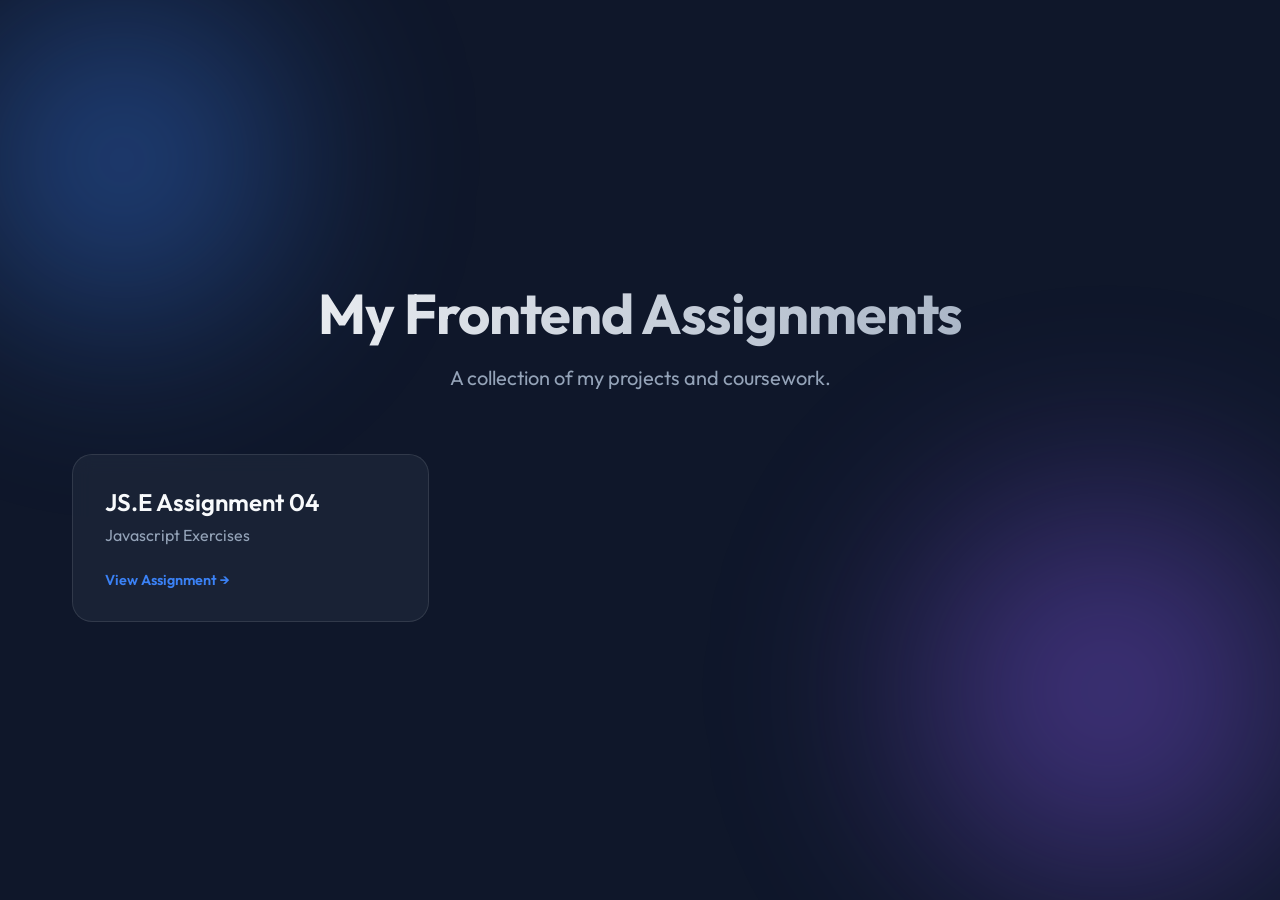
==== index.html @ 0d16a14b "done" ====
<!DOCTYPE html>
<html lang="en">
<head>
    <meta charset="UTF-8">
    <meta name="viewport" content="width=device-width, initial-scale=1.0">
    <meta name="description" content="Dashboard for Frontend Assignments">
    <title>Frontend Assignments Dashboard</title>
    <link rel="stylesheet" href="index.css">
    <link href="https://fonts.googleapis.com/css2?family=Outfit:wght@300;400;600;700&display=swap" rel="stylesheet">
</head>
<body>
    <div class="background-elements">
        <div class="blob blob-1"></div>
        <div class="blob blob-2"></div>
    </div>

    <main class="container">
        <header>
            <h1>My Frontend Assignments</h1>
            <p>A collection of my projects and coursework.</p>
        </header>

        <section class="assignments-grid">
            <!-- Assignment Card -->
            <a href="JS.E_Assignment04/index.html" class="card">
                <div class="card-content">
                    <h2>JS.E Assignment 04</h2>
                    <p>Javascript Exercises</p>
                    <span class="view-btn">View Assignment &rarr;</span>
                </div>
            </a>
            
            <!-- You can add more cards here as you get more assignments -->
            <!-- <a href="#" class="card empty">
                <div class="card-content">
                    <h2>Coming Soon</h2>
                    <p>More assignments will be added here</p>
                </div>
            </a> -->
        </section>
    </main>
</body>
</html>
---- index.css ----
:root {
    --bg-color: #0f172a;
    --text-primary: #f8fafc;
    --text-secondary: #94a3b8;
    --card-bg: rgba(30, 41, 59, 0.7);
    --card-border: rgba(255, 255, 255, 0.1);
    --primary-glow: #3b82f6;
    --secondary-glow: #8b5cf6;
}

* {
    margin: 0;
    padding: 0;
    box-sizing: border-box;
}

body {
    font-family: 'Outfit', sans-serif;
    background-color: var(--bg-color);
    color: var(--text-primary);
    min-height: 100vh;
    display: flex;
    justify-content: center;
    align-items: center;
    overflow-x: hidden;
    position: relative;
}

.background-elements {
    position: fixed;
    top: 0;
    left: 0;
    width: 100vw;
    height: 100vh;
    z-index: -1;
    overflow: hidden;
}

.blob {
    position: absolute;
    filter: blur(80px);
    opacity: 0.5;
    animation: float 10s ease-in-out infinite;
}

.blob-1 {
    top: -10%;
    left: -10%;
    width: 500px;
    height: 500px;
    background: radial-gradient(circle, var(--primary-glow) 0%, transparent 70%);
}

.blob-2 {
    bottom: -10%;
    right: -10%;
    width: 600px;
    height: 600px;
    background: radial-gradient(circle, var(--secondary-glow) 0%, transparent 70%);
    animation-delay: -5s;
}

@keyframes float {
    0%, 100% {
        transform: translateY(0) scale(1);
    }
    50% {
        transform: translateY(30px) scale(1.05);
    }
}

.container {
    width: 100%;
    max-width: 1200px;
    padding: 2rem;
    z-index: 1;
}

header {
    text-align: center;
    margin-bottom: 4rem;
}

header h1 {
    font-size: 3.5rem;
    font-weight: 700;
    margin-bottom: 1rem;
    background: linear-gradient(to right, #fff, #94a3b8);
    -webkit-background-clip: text;
    -webkit-text-fill-color: transparent;
    letter-spacing: -1px;
}

header p {
    font-size: 1.25rem;
    color: var(--text-secondary);
}

.assignments-grid {
    display: grid;
    grid-template-columns: repeat(auto-fill, minmax(300px, 1fr));
    gap: 2rem;
}

.card {
    background: var(--card-bg);
    border: 1px solid var(--card-border);
    border-radius: 20px;
    padding: 2rem;
    text-decoration: none;
    color: inherit;
    backdrop-filter: blur(10px);
    -webkit-backdrop-filter: blur(10px);
    transition: all 0.3s cubic-bezier(0.4, 0, 0.2, 1);
    position: relative;
    overflow: hidden;
    display: flex;
    flex-direction: column;
}

.card::before {
    content: "";
    position: absolute;
    top: 0;
    left: 0;
    width: 100%;
    height: 100%;
    background: linear-gradient(120deg, transparent, rgba(255,255,255,0.05), transparent);
    transform: translateX(-100%);
    transition: 0.6s;
}

.card:hover {
    transform: translateY(-5px);
    border-color: rgba(255, 255, 255, 0.2);
    box-shadow: 0 20px 40px rgba(0,0,0,0.4), 0 0 20px rgba(59, 130, 246, 0.2);
}

.card:hover::before {
    transform: translateX(100%);
}

.card h2 {
    font-size: 1.5rem;
    font-weight: 600;
    margin-bottom: 0.5rem;
}

.card p {
    color: var(--text-secondary);
    font-size: 1rem;
    margin-bottom: 1.5rem;
    flex-grow: 1;
}

.view-btn {
    display: inline-block;
    font-size: 0.9rem;
    font-weight: 600;
    color: var(--primary-glow);
    transition: 0.3s;
}

.card:hover .view-btn {
    transform: translateX(5px);
    color: #60a5fa;
}

.card.empty {
    border: 1px dashed var(--card-border);
    background: rgba(30, 41, 59, 0.3);
    align-items: center;
    justify-content: center;
    text-align: center;
}

.card.empty h2 {
    color: var(--text-secondary);
}

@media (max-width: 768px) {
    header h1 {
        font-size: 2.5rem;
    }
}
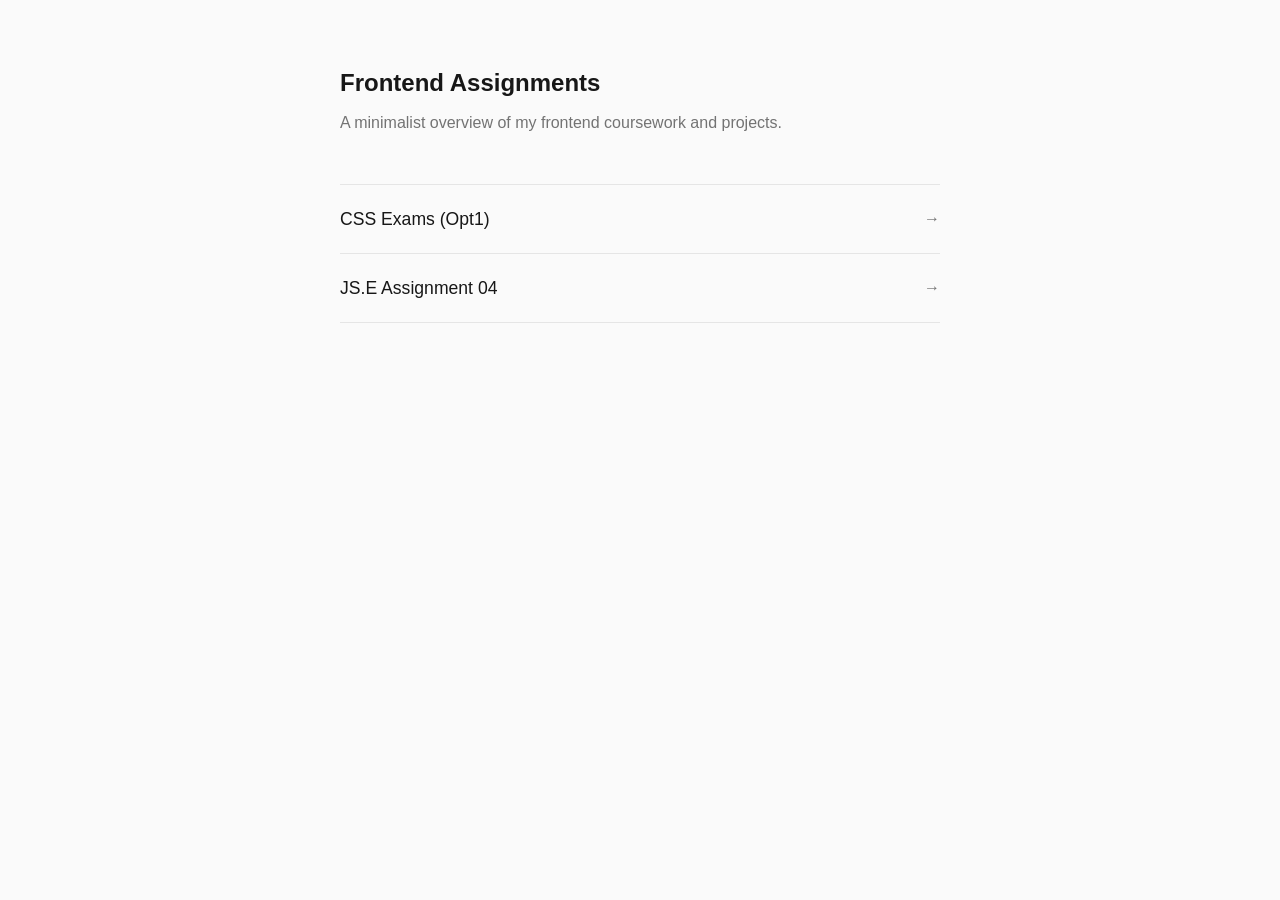
==== commit d849d36c: "added index root" ====
--- a/index.html
+++ b/index.html
@@ -3,41 +3,30 @@
 <head>
     <meta charset="UTF-8">
     <meta name="viewport" content="width=device-width, initial-scale=1.0">
-    <meta name="description" content="Dashboard for Frontend Assignments">
-    <title>Frontend Assignments Dashboard</title>
+    <title>Frontend Assignments</title>
     <link rel="stylesheet" href="index.css">
-    <link href="https://fonts.googleapis.com/css2?family=Outfit:wght@300;400;600;700&display=swap" rel="stylesheet">
 </head>
 <body>
-    <div class="background-elements">
-        <div class="blob blob-1"></div>
-        <div class="blob blob-2"></div>
-    </div>
-
     <main class="container">
         <header>
-            <h1>My Frontend Assignments</h1>
-            <p>A collection of my projects and coursework.</p>
+            <h1>Frontend Assignments</h1>
+            <p>A minimalist overview of my frontend coursework and projects.</p>
         </header>
 
-        <section class="assignments-grid">
-            <!-- Assignment Card -->
-            <a href="JS.E_Assignment04/index.html" class="card">
-                <div class="card-content">
-                    <h2>JS.E Assignment 04</h2>
-                    <p>Javascript Exercises</p>
-                    <span class="view-btn">View Assignment &rarr;</span>
-                </div>
-            </a>
-            
-            <!-- You can add more cards here as you get more assignments -->
-            <!-- <a href="#" class="card empty">
-                <div class="card-content">
-                    <h2>Coming Soon</h2>
-                    <p>More assignments will be added here</p>
-                </div>
-            </a> -->
-        </section>
+        <ul class="assignment-list">
+            <li>
+                <a href="CSS-E.Exams.Opt1/index.html" class="assignment-link">
+                    <span class="assignment-name">CSS Exams (Opt1)</span>
+                    <span class="arrow">&rarr;</span>
+                </a>
+            </li>
+            <li>
+                <a href="JS.E_Assignment04/index.html" class="assignment-link">
+                    <span class="assignment-name">JS.E Assignment 04</span>
+                    <span class="arrow">&rarr;</span>
+                </a>
+            </li>
+        </ul>
     </main>
 </body>
 </html>
--- a/index.css
+++ b/index.css
@@ -1,11 +1,19 @@
 :root {
-    --bg-color: #0f172a;
-    --text-primary: #f8fafc;
-    --text-secondary: #94a3b8;
-    --card-bg: rgba(30, 41, 59, 0.7);
-    --card-border: rgba(255, 255, 255, 0.1);
-    --primary-glow: #3b82f6;
-    --secondary-glow: #8b5cf6;
+    --bg-color: #fafafa;
+    --text-primary: #171717;
+    --text-secondary: #737373;
+    --border-color: #e5e5e5;
+    --hover-bg: #f5f5f5;
+}
+
+@media (prefers-color-scheme: dark) {
+    :root {
+        --bg-color: #121212;
+        --text-primary: #e5e5e5;
+        --text-secondary: #a3a3a3;
+        --border-color: #262626;
+        --hover-bg: #1f1f1f;
+    }
 }
 
 * {
@@ -15,171 +23,73 @@
 }
 
 body {
-    font-family: 'Outfit', sans-serif;
+    font-family: -apple-system, BlinkMacSystemFont, "Segoe UI", Roboto, Helvetica, Arial, sans-serif;
     background-color: var(--bg-color);
     color: var(--text-primary);
-    min-height: 100vh;
+    line-height: 1.6;
     display: flex;
     justify-content: center;
-    align-items: center;
-    overflow-x: hidden;
-    position: relative;
-}
-
-.background-elements {
-    position: fixed;
-    top: 0;
-    left: 0;
-    width: 100vw;
-    height: 100vh;
-    z-index: -1;
-    overflow: hidden;
-}
-
-.blob {
-    position: absolute;
-    filter: blur(80px);
-    opacity: 0.5;
-    animation: float 10s ease-in-out infinite;
-}
-
-.blob-1 {
-    top: -10%;
-    left: -10%;
-    width: 500px;
-    height: 500px;
-    background: radial-gradient(circle, var(--primary-glow) 0%, transparent 70%);
-}
-
-.blob-2 {
-    bottom: -10%;
-    right: -10%;
-    width: 600px;
-    height: 600px;
-    background: radial-gradient(circle, var(--secondary-glow) 0%, transparent 70%);
-    animation-delay: -5s;
-}
-
-@keyframes float {
-    0%, 100% {
-        transform: translateY(0) scale(1);
-    }
-    50% {
-        transform: translateY(30px) scale(1.05);
-    }
+    padding: 4rem 1rem;
+    min-height: 100vh;
 }
 
 .container {
     width: 100%;
-    max-width: 1200px;
-    padding: 2rem;
-    z-index: 1;
+    max-width: 600px;
 }
 
 header {
-    text-align: center;
-    margin-bottom: 4rem;
+    margin-bottom: 3rem;
 }
 
-header h1 {
-    font-size: 3.5rem;
-    font-weight: 700;
-    margin-bottom: 1rem;
-    background: linear-gradient(to right, #fff, #94a3b8);
-    -webkit-background-clip: text;
-    -webkit-text-fill-color: transparent;
-    letter-spacing: -1px;
-}
-
-header p {
-    font-size: 1.25rem;
-    color: var(--text-secondary);
-}
-
-.assignments-grid {
-    display: grid;
-    grid-template-columns: repeat(auto-fill, minmax(300px, 1fr));
-    gap: 2rem;
-}
-
-.card {
-    background: var(--card-bg);
-    border: 1px solid var(--card-border);
-    border-radius: 20px;
-    padding: 2rem;
-    text-decoration: none;
-    color: inherit;
-    backdrop-filter: blur(10px);
-    -webkit-backdrop-filter: blur(10px);
-    transition: all 0.3s cubic-bezier(0.4, 0, 0.2, 1);
-    position: relative;
-    overflow: hidden;
-    display: flex;
-    flex-direction: column;
-}
-
-.card::before {
-    content: "";
-    position: absolute;
-    top: 0;
-    left: 0;
-    width: 100%;
-    height: 100%;
-    background: linear-gradient(120deg, transparent, rgba(255,255,255,0.05), transparent);
-    transform: translateX(-100%);
-    transition: 0.6s;
-}
-
-.card:hover {
-    transform: translateY(-5px);
-    border-color: rgba(255, 255, 255, 0.2);
-    box-shadow: 0 20px 40px rgba(0,0,0,0.4), 0 0 20px rgba(59, 130, 246, 0.2);
-}
-
-.card:hover::before {
-    transform: translateX(100%);
-}
-
-.card h2 {
+h1 {
     font-size: 1.5rem;
     font-weight: 600;
     margin-bottom: 0.5rem;
 }
 
-.card p {
+p {
     color: var(--text-secondary);
     font-size: 1rem;
-    margin-bottom: 1.5rem;
-    flex-grow: 1;
 }
 
-.view-btn {
-    display: inline-block;
-    font-size: 0.9rem;
-    font-weight: 600;
-    color: var(--primary-glow);
-    transition: 0.3s;
+.assignment-list {
+    list-style: none;
+    border-top: 1px solid var(--border-color);
 }
 
-.card:hover .view-btn {
-    transform: translateX(5px);
-    color: #60a5fa;
+.assignment-list li {
+    border-bottom: 1px solid var(--border-color);
 }
 
-.card.empty {
-    border: 1px dashed var(--card-border);
-    background: rgba(30, 41, 59, 0.3);
+.assignment-link {
+    display: flex;
+    justify-content: space-between;
     align-items: center;
-    justify-content: center;
-    text-align: center;
+    padding: 1.25rem 0;
+    text-decoration: none;
+    color: inherit;
+    transition: background-color 0.2s ease, padding-left 0.2s ease, padding-right 0.2s ease;
 }
 
-.card.empty h2 {
-    color: var(--text-secondary);
+.assignment-link:hover {
+    background-color: var(--hover-bg);
+    padding-left: 0.5rem;
+    padding-right: 0.5rem;
+    border-radius: 4px;
 }
 
-@media (max-width: 768px) {
-    header h1 {
-        font-size: 2.5rem;
-    }
+.assignment-name {
+    font-size: 1.1rem;
+    font-weight: 500;
 }
+
+.arrow {
+    color: var(--text-secondary);
+    transition: transform 0.2s ease;
+}
+
+.assignment-link:hover .arrow {
+    transform: translateX(4px);
+    color: var(--text-primary);
+}
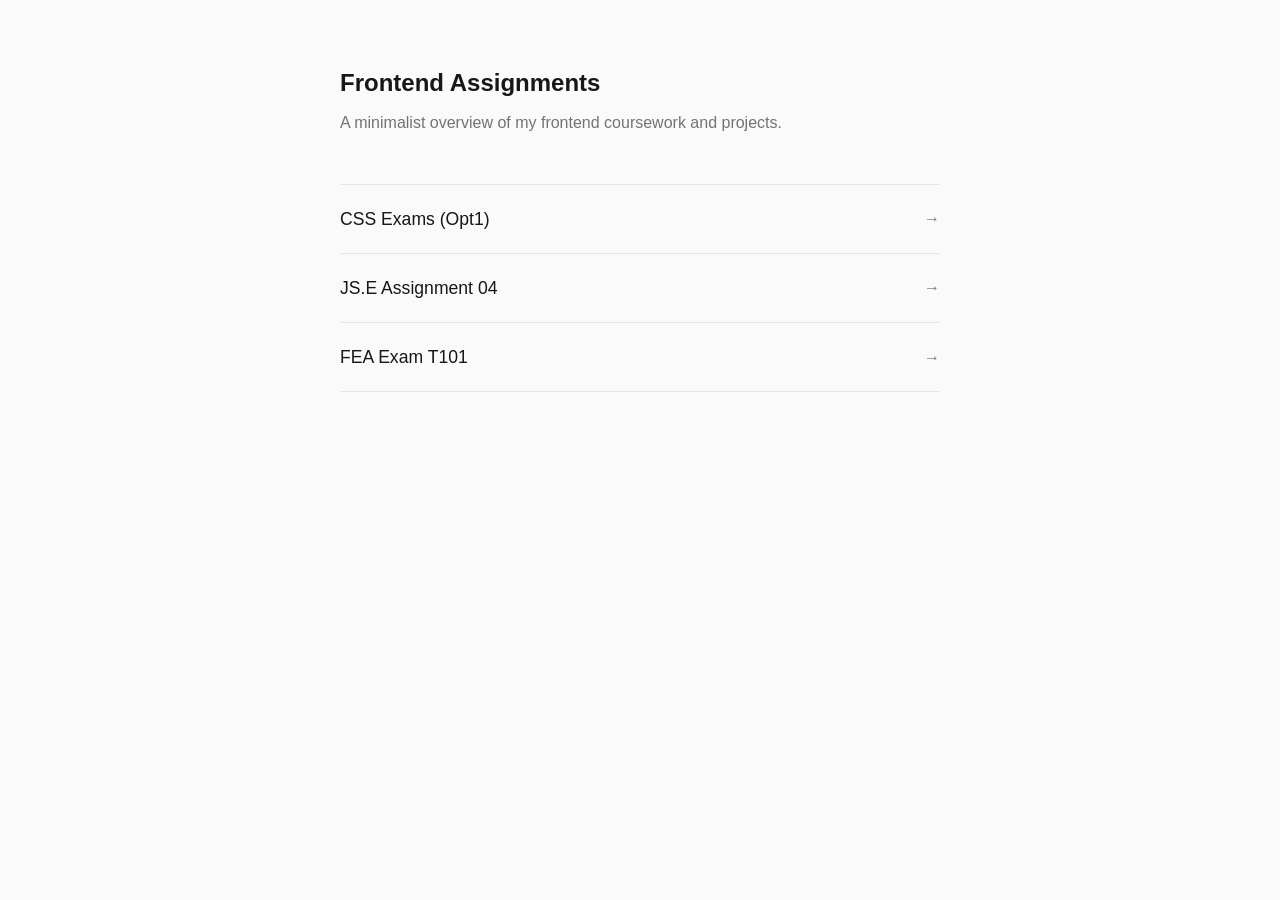
==== commit 2f723afe: "test" ====
--- a/index.html
+++ b/index.html
@@ -26,6 +26,12 @@
                     <span class="arrow">&rarr;</span>
                 </a>
             </li>
+            <li>
+                <a href="FEA.Exam.T101/index.html" class="assignment-link">
+                    <span class="assignment-name">FEA Exam T101</span>
+                    <span class="arrow">&rarr;</span>
+                </a>
+            </li>
         </ul>
     </main>
 </body>
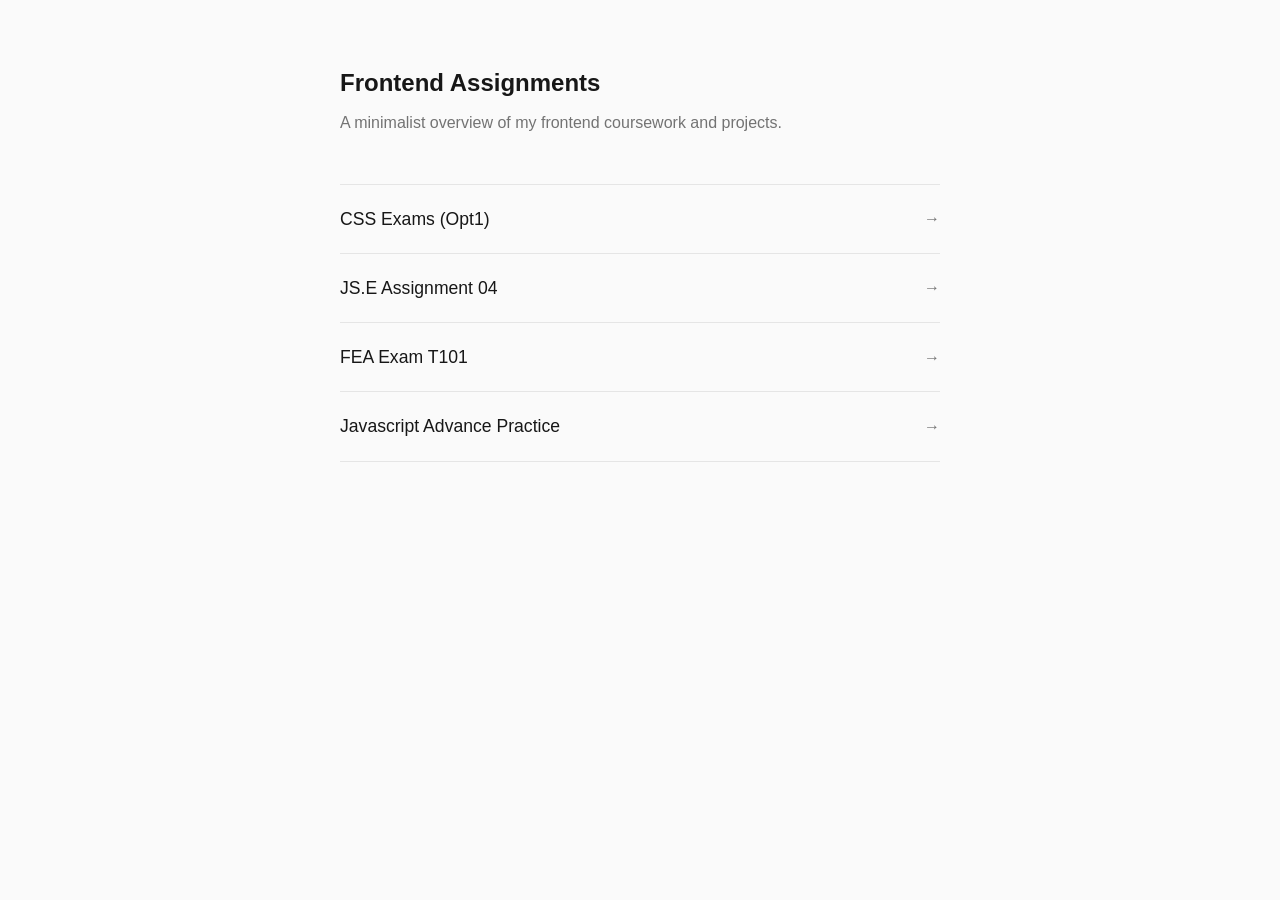
==== commit 67458401: "done" ====
--- a/index.html
+++ b/index.html
@@ -32,6 +32,12 @@
                     <span class="arrow">&rarr;</span>
                 </a>
             </li>
+            <li>
+                <a href="Javascript%20Advance%20Practice/index.html" class="assignment-link">
+                    <span class="assignment-name">Javascript Advance Practice</span>
+                    <span class="arrow">&rarr;</span>
+                </a>
+            </li>
         </ul>
     </main>
 </body>
